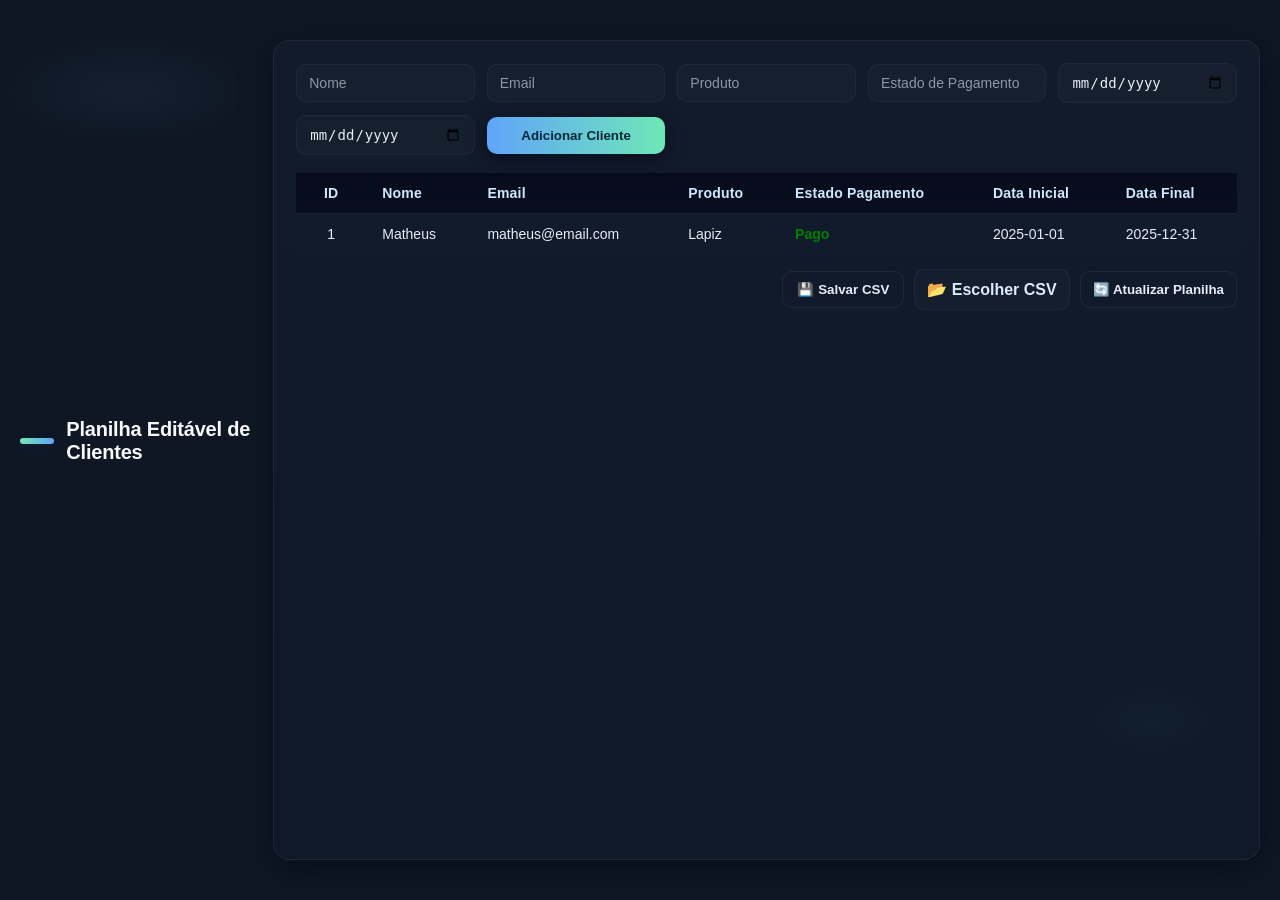
==== index.html @ ca8b0ce0 "NEW: código encaminhado" ====
<!DOCTYPE html>
<html lang="pt-BR">
<head>
  <meta charset="UTF-8">
  <meta name="viewport" content="width=device-width, initial-scale=1.0">
  <title>Planilha Editável</title>
  <link rel="stylesheet" href="style.css">
</head>
<body>
  <h1>Planilha Editável de Clientes</h1>

  <div class="container">
    <!-- Formulário de cadastro -->
    <div class="form-cadastro">
      <input type="text" id="nome" placeholder="Nome" required>
      <input type="email" id="email" placeholder="Email" required>
      <input type="text" id="produto" placeholder="Produto" required>
      <input type="text" id="estado" placeholder="Estado de Pagamento" required>
      <input type="date" id="dataInicial" placeholder="Data Inicial" required>
      <input type="date" id="dataFinal" placeholder="Data Final" required>
      <button id="btnAdicionar">Adicionar Cliente</button>
    </div>

    <!-- Planilha -->
    <table id="tabela">
      <thead>
        <tr>
          <th>ID</th>
          <th>Nome</th>
          <th>Email</th>
          <th>Produto</th>
          <th>Estado Pagamento</th>
          <th>Data Inicial</th>
          <th>Data Final</th>
        </tr>
      </thead>
      <tbody contenteditable="true">
        <tr>
          <td>1</td>
          <td>Matheus</td>
          <td>matheus@email.com</td>
          <td>Lapiz</td>
          <td>Pago</td>
          <td>2025-01-01</td>
          <td>2025-12-31</td>
        </tr>
      </tbody>
    </table>

    <!-- Botões -->
    <div class="botoes">
        <button id="btnExportar">💾 Salvar CSV</button>

        <label for="inputCSV" class="file-label">📂 Escolher CSV</label>
        <input type="file" id="inputCSV" accept=".csv">

        <button id="btnImportar">🔄 Atualizar Planilha</button>
    </div>

  </div>

  <script src="script.js"></script>
</body>
</html>
---- style.css ----
/* style.css — Visual moderno para a planilha */

/* --- Variáveis de tema --- */
:root{
  --bg: #0f1724;              /* fundo da página */
  --card: rgba(255,255,255,0.04);
  --glass: rgba(255,255,255,0.04);
  --muted: #9aa4b2;
  --accent: linear-gradient(90deg,#6ee7b7 0%, #60a5fa 100%);
  --primary: #2563eb;
  --primary-600: #1e40af;
  --success: #10b981;
  --danger: #ef4444;
  --glass-border: rgba(255,255,255,0.06);
  --radius: 12px;
  --shadow: 0 8px 30px rgba(2,6,23,0.6);
  --glass-shadow: 0 6px 18px rgba(2,6,23,0.55);
  --max-width: 1100px;
}

/* --- Reset e base --- */
* { box-sizing: border-box; }
html,body { height: 100%; }
body {
  margin: 0;
  font-family: Inter, "Segoe UI", Roboto, "Helvetica Neue", Arial;
  background: radial-gradient(1200px 500px at 10% 10%, rgba(96,165,250,0.06), transparent 10%),
              radial-gradient(800px 400px at 90% 80%, rgba(110,231,183,0.03), transparent 10%),
              var(--bg);
  color: #e6eef8;
  -webkit-font-smoothing:antialiased;
  -moz-osx-font-smoothing:grayscale;
  padding: 40px 20px;
  display: flex;
  justify-content: center;
}

/* --- Container principal --- */
.container {
  width: 100%;
  max-width: var(--max-width);
  background: linear-gradient(180deg, rgba(255,255,255,0.02), rgba(255,255,255,0.01));
  border-radius: calc(var(--radius) + 4px);
  padding: 22px;
  box-shadow: var(--shadow);
  border: 1px solid var(--glass-border);
  backdrop-filter: blur(6px) saturate(120%);
}

/* Título */
h1 {
  margin: 0 0 18px 0;
  font-size: 20px;
  letter-spacing: -0.2px;
  color: #f8fafc;
  display: flex;
  align-items: center;
  gap: 12px;
}
h1::before{
  content: "";
  width: 44px;
  height: 6px;
  background: var(--accent);
  border-radius: 6px;
  box-shadow: 0 6px 20px rgba(37,99,235,0.12);
}

/* --- Formulário de cadastro --- */
.form-cadastro {
  display: grid;
  grid-template-columns: repeat(auto-fit, minmax(160px, 1fr));
  gap: 12px;
  align-items: center;
  margin-bottom: 18px;
}

.form-cadastro input[type="text"],
.form-cadastro input[type="email"],
.form-cadastro input[type="date"],
.form-cadastro input[type="number"]{
  background: rgba(255,255,255,0.02);
  border: 1px solid rgba(255,255,255,0.04);
  padding: 10px 12px;
  border-radius: 10px;
  color: #e6eef8;
  outline: none;
  transition: transform .08s ease, box-shadow .12s ease, border-color .12s ease;
  font-size: 14px;
}

.form-cadastro input::placeholder{
  color: var(--muted);
  opacity: 0.9;
}

/* foco bonito */
.form-cadastro input:focus{
  transform: translateY(-2px);
  box-shadow: 0 6px 20px rgba(37,99,235,0.08);
  border-color: rgba(96,165,250,0.9);
}

/* Botões do formulário */
.form-cadastro button{
  grid-column: span 1;
  background: linear-gradient(90deg,#60a5fa,#6ee7b7);
  border: none;
  color: #04263b;
  padding: 11px 14px;
  border-radius: 10px;
  cursor: pointer;
  font-weight: 600;
  box-shadow: var(--glass-shadow);
  transition: transform .08s ease, opacity .12s;
}
.form-cadastro button:hover{ transform: translateY(-3px); opacity: .98; }

/* --- Área da tabela --- */
.table-wrap{
  width: 100%;
  overflow: auto;
  border-radius: 10px;
  border: 1px solid rgba(255,255,255,0.03);
  background: linear-gradient(180deg, rgba(255,255,255,0.01), rgba(255,255,255,0.00));
}

/* tabela */
table {
  width: 100%;
  min-width: 800px;
  border-collapse: collapse;
  font-size: 14px;
}

thead th {
  position: sticky;
  top: 0;
  background: linear-gradient(180deg, rgba(2,6,23,0.7), rgba(2,6,23,0.6));
  color: #cfe9ff;
  text-align: left;
  padding: 12px 16px;
  font-weight: 700;
  letter-spacing: 0.2px;
  border-bottom: 1px solid rgba(255,255,255,0.04);
}

tbody td {
  padding: 12px 16px;
  border-bottom: 1px dashed rgba(255,255,255,0.02);
  vertical-align: middle;
  color: #e6eef8;
}

/* zebra suave */
tbody tr:nth-child(odd){
  background: linear-gradient(90deg, rgba(255,255,255,0.00), rgba(255,255,255,0.001));
}
tbody tr:hover{
  background: linear-gradient(90deg, rgba(96,165,250,0.03), rgba(110,231,183,0.02));
}

/* células editáveis: visual ao focar (precisa tornar td focusable via JS opcional) */
tbody td:focus{
  outline: none;
  box-shadow: inset 0 0 0 2px rgba(96,165,250,0.14);
  background: rgba(96,165,250,0.03);
  transform: translateY(-1px);
}

/* ID column */
thead th:first-child, tbody td:first-child { width: 70px; text-align: center; }

/* responsividade */
@media (max-width: 880px){
  :root{ --max-width: 980px; }
  table { min-width: 700px; }
}
@media (max-width: 640px){
  .form-cadastro { grid-template-columns: repeat(1, 1fr); }
  table { min-width: 600px; font-size: 13px; }
}

/* --- Área de botões inferiores --- */
.botoes {
  margin-top: 14px;
  display: flex;
  flex-wrap: wrap;
  gap: 10px;
  align-items: center;
  justify-content: flex-end;
}

/* botão principal */
button#btnExportar {
  background: transparent;
  border: 1px solid rgba(255,255,255,0.06);
  color: #e6eef8;
  padding: 10px 14px;
  border-radius: 10px;
  cursor: pointer;
  font-weight: 600;
  transition: transform .08s, background .12s;
}
button#btnExportar:hover{
  transform: translateY(-3px);
  background: linear-gradient(90deg,#0ea5b0 0%, rgba(96,165,250,0.06) 100%);
  border-color: rgba(96,165,250,0.18);
  color: #04263b;
}

/* import file (escondendo o input e estilizando) */
input[type="file"]{
  display: none;
}
label.file-label{
  display: inline-block;
  padding: 10px 12px;
  border-radius: 10px;
  border: 1px solid rgba(255,255,255,0.04);
  background: rgba(255,255,255,0.02);
  cursor: pointer;
  font-weight: 600;
  color: #dbeafe;
}
label.file-label:hover{ transform: translateY(-2px); }

/* botão importar */
button#btnImportar{
  background: transparent;
  border: 1px solid rgba(255,255,255,0.06);
  padding: 10px 12px;
  border-radius: 10px;
  cursor: pointer;
  color: #e6eef8;
  font-weight: 700;
}
button#btnImportar:hover{
  background: rgba(255,255,255,0.02);
  transform: translateY(-2px);
}

/* --- Mensagens pequenas e helpers --- */
.small {
  font-size: 12px;
  color: var(--muted);
  margin-top: 8px;
  text-align: left;
}

/* --- Footer spacing --- */
.footer-space { height: 8px; }

/* --- Pequeno ajuste visual para inputs date --- */
input[type="date"] {
  padding: 9px 12px;
}

/* --- Fim do style --- */
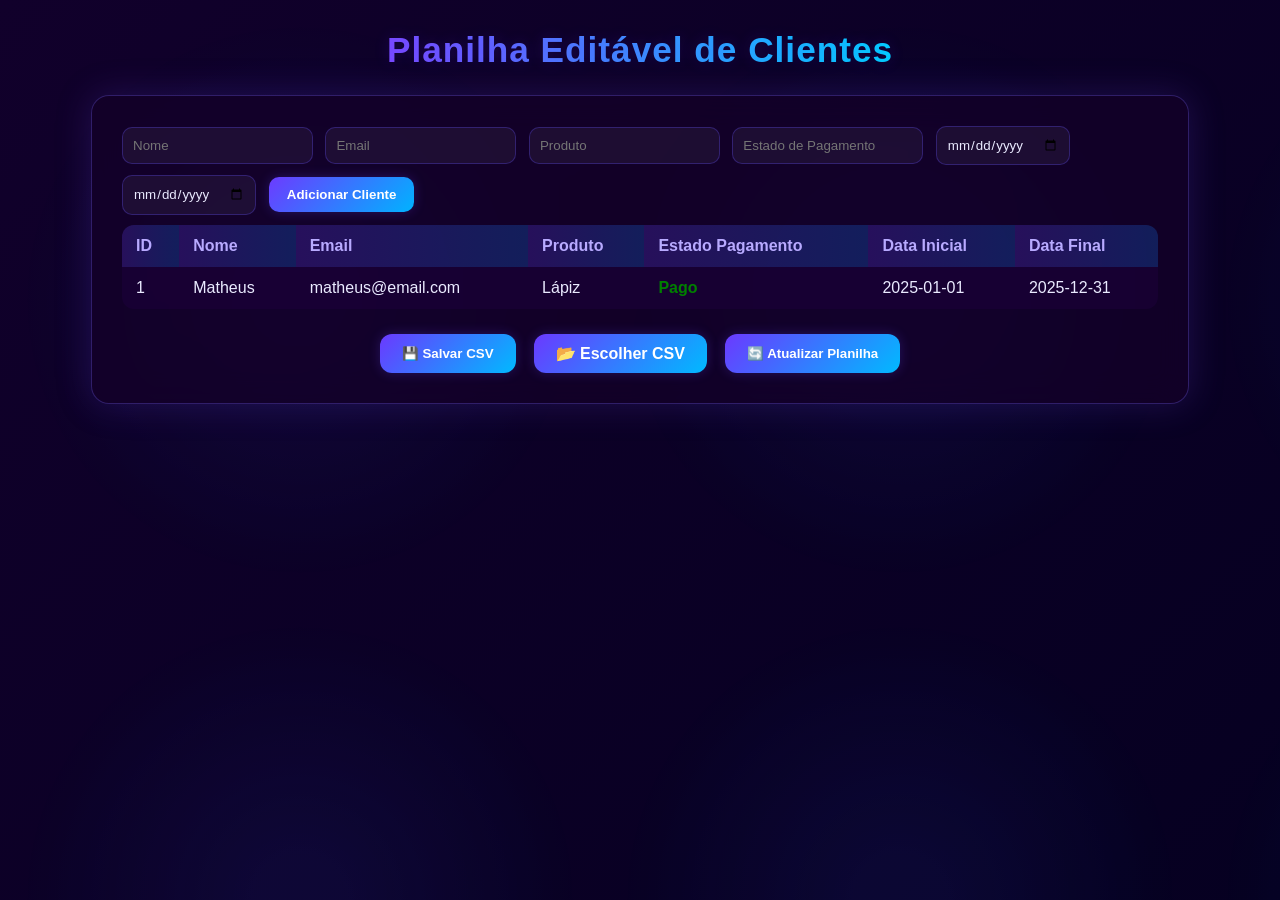
==== commit 6f17dcc1: "NEW: atualição do código para interagir corretamente com o banco" ====
--- a/index.html
+++ b/index.html
@@ -39,7 +39,7 @@
           <td>1</td>
           <td>Matheus</td>
           <td>matheus@email.com</td>
-          <td>Lapiz</td>
+          <td>Lápiz</td>
           <td>Pago</td>
           <td>2025-01-01</td>
           <td>2025-12-31</td>
--- a/style.css
+++ b/style.css
@@ -1,259 +1,206 @@
-/* style.css — Visual moderno para a planilha */
-
-/* --- Variáveis de tema --- */
-:root{
-  --bg: #0f1724;              /* fundo da página */
-  --card: rgba(255,255,255,0.04);
-  --glass: rgba(255,255,255,0.04);
-  --muted: #9aa4b2;
-  --accent: linear-gradient(90deg,#6ee7b7 0%, #60a5fa 100%);
-  --primary: #2563eb;
-  --primary-600: #1e40af;
-  --success: #10b981;
-  --danger: #ef4444;
-  --glass-border: rgba(255,255,255,0.06);
-  --radius: 12px;
-  --shadow: 0 8px 30px rgba(2,6,23,0.6);
-  --glass-shadow: 0 6px 18px rgba(2,6,23,0.55);
-  --max-width: 1100px;
-}
-
-/* --- Reset e base --- */
-* { box-sizing: border-box; }
-html,body { height: 100%; }
+/* ====== RESET ====== */
+* {
+  margin: 0;
+  padding: 0;
+  box-sizing: border-box;
+  font-family: "Poppins", sans-serif;
+}
+
 body {
-  margin: 0;
-  font-family: Inter, "Segoe UI", Roboto, "Helvetica Neue", Arial;
-  background: radial-gradient(1200px 500px at 10% 10%, rgba(96,165,250,0.06), transparent 10%),
-              radial-gradient(800px 400px at 90% 80%, rgba(110,231,183,0.03), transparent 10%),
-              var(--bg);
-  color: #e6eef8;
-  -webkit-font-smoothing:antialiased;
-  -moz-osx-font-smoothing:grayscale;
-  padding: 40px 20px;
+  height: 100vh;
+  background: radial-gradient(circle at 20% 20%, #1a0033, #050017 80%);
+  background-image: linear-gradient(135deg, #11002b 0%, #060021 100%);
+  color: #eaeaff;
   display: flex;
-  justify-content: center;
-}
-
-/* --- Container principal --- */
+  flex-direction: column;
+  align-items: center;
+  padding: 30px;
+  overflow-x: hidden;
+}
+
+/* Efeito de partículas suaves */
+body::before {
+  content: "";
+  position: fixed;
+  top: 0;
+  left: 0;
+  width: 200%;
+  height: 200%;
+  background: radial-gradient(circle, rgba(100, 0, 255, 0.1) 10%, transparent 60%),
+              radial-gradient(circle, rgba(0, 200, 255, 0.1) 10%, transparent 70%);
+  background-size: 600px 600px;
+  animation: move-bg 20s linear infinite;
+  z-index: -1;
+  opacity: 0.4;
+}
+
+@keyframes move-bg {
+  0% { transform: translate(0, 0); }
+  50% { transform: translate(-200px, 200px); }
+  100% { transform: translate(0, 0); }
+}
+
+/* ====== CONTAINER ====== */
 .container {
-  width: 100%;
-  max-width: var(--max-width);
-  background: linear-gradient(180deg, rgba(255,255,255,0.02), rgba(255,255,255,0.01));
-  border-radius: calc(var(--radius) + 4px);
-  padding: 22px;
-  box-shadow: var(--shadow);
-  border: 1px solid var(--glass-border);
-  backdrop-filter: blur(6px) saturate(120%);
-}
-
-/* Título */
+  background: rgba(20, 0, 40, 0.75);
+  backdrop-filter: blur(15px);
+  border-radius: 18px;
+  border: 1px solid rgba(120, 100, 255, 0.3);
+  padding: 30px;
+  width: 90%;
+  max-width: 1100px;
+  box-shadow: 0 0 35px rgba(90, 60, 200, 0.25);
+  transition: 0.3s ease;
+}
+
+/* ====== TÍTULO ====== */
 h1 {
-  margin: 0 0 18px 0;
-  font-size: 20px;
-  letter-spacing: -0.2px;
-  color: #f8fafc;
-  display: flex;
-  align-items: center;
-  gap: 12px;
-}
-h1::before{
-  content: "";
-  width: 44px;
-  height: 6px;
-  background: var(--accent);
-  border-radius: 6px;
-  box-shadow: 0 6px 20px rgba(37,99,235,0.12);
-}
-
-/* --- Formulário de cadastro --- */
-.form-cadastro {
-  display: grid;
-  grid-template-columns: repeat(auto-fit, minmax(160px, 1fr));
-  gap: 12px;
-  align-items: center;
-  margin-bottom: 18px;
-}
-
-.form-cadastro input[type="text"],
-.form-cadastro input[type="email"],
-.form-cadastro input[type="date"],
-.form-cadastro input[type="number"]{
-  background: rgba(255,255,255,0.02);
-  border: 1px solid rgba(255,255,255,0.04);
-  padding: 10px 12px;
+  text-align: center;
+  margin-bottom: 25px;
+  font-size: 2.2rem;
+  background: linear-gradient(90deg, #7a4bff, #00d4ff);
+  -webkit-background-clip: text;
+  -webkit-text-fill-color: transparent;
+  letter-spacing: 1px;
+  text-shadow: 0 0 15px rgba(80, 40, 255, 0.2);
+}
+
+/* ====== FORMULÁRIO ====== */
+.form-cadastro input {
+  background: rgba(255, 255, 255, 0.05);
+  border: 1px solid rgba(100, 80, 255, 0.3);
   border-radius: 10px;
-  color: #e6eef8;
+  padding: 10px;
+  color: #eaeaff;
+  margin-right: 8px;
+  margin-bottom: 10px;
+  transition: 0.3s;
+}
+
+.form-cadastro input:focus {
+  border-color: #8a70ff;
+  box-shadow: 0 0 10px rgba(120, 90, 255, 0.3);
   outline: none;
-  transition: transform .08s ease, box-shadow .12s ease, border-color .12s ease;
-  font-size: 14px;
-}
-
-.form-cadastro input::placeholder{
-  color: var(--muted);
-  opacity: 0.9;
-}
-
-/* foco bonito */
-.form-cadastro input:focus{
+}
+
+#btnAdicionar {
+  background: linear-gradient(135deg, #6c3bff, #00b3ff);
+  border: none;
+  border-radius: 10px;
+  padding: 10px 18px;
+  color: white;
+  font-weight: 600;
+  cursor: pointer;
+  transition: 0.3s;
+}
+
+#btnAdicionar:hover {
+  background: linear-gradient(135deg, #7d50ff, #00cfff);
   transform: translateY(-2px);
-  box-shadow: 0 6px 20px rgba(37,99,235,0.08);
-  border-color: rgba(96,165,250,0.9);
-}
-
-/* Botões do formulário */
-.form-cadastro button{
-  grid-column: span 1;
-  background: linear-gradient(90deg,#60a5fa,#6ee7b7);
-  border: none;
-  color: #04263b;
-  padding: 11px 14px;
-  border-radius: 10px;
-  cursor: pointer;
-  font-weight: 600;
-  box-shadow: var(--glass-shadow);
-  transition: transform .08s ease, opacity .12s;
-}
-.form-cadastro button:hover{ transform: translateY(-3px); opacity: .98; }
-
-/* --- Área da tabela --- */
-.table-wrap{
-  width: 100%;
-  overflow: auto;
-  border-radius: 10px;
-  border: 1px solid rgba(255,255,255,0.03);
-  background: linear-gradient(180deg, rgba(255,255,255,0.01), rgba(255,255,255,0.00));
-}
-
-/* tabela */
+  box-shadow: 0 0 20px rgba(100, 80, 255, 0.4);
+}
+
+/* ====== TABELA ====== */
 table {
   width: 100%;
-  min-width: 800px;
   border-collapse: collapse;
-  font-size: 14px;
-}
-
-thead th {
-  position: sticky;
-  top: 0;
-  background: linear-gradient(180deg, rgba(2,6,23,0.7), rgba(2,6,23,0.6));
-  color: #cfe9ff;
+  border-radius: 12px;
+  overflow: hidden;
+  background: rgba(30, 0, 60, 0.5);
+}
+
+th, td {
+  padding: 12px 14px;
   text-align: left;
-  padding: 12px 16px;
-  font-weight: 700;
-  letter-spacing: 0.2px;
-  border-bottom: 1px solid rgba(255,255,255,0.04);
-}
-
-tbody td {
-  padding: 12px 16px;
-  border-bottom: 1px dashed rgba(255,255,255,0.02);
-  vertical-align: middle;
-  color: #e6eef8;
-}
-
-/* zebra suave */
-tbody tr:nth-child(odd){
-  background: linear-gradient(90deg, rgba(255,255,255,0.00), rgba(255,255,255,0.001));
-}
-tbody tr:hover{
-  background: linear-gradient(90deg, rgba(96,165,250,0.03), rgba(110,231,183,0.02));
-}
-
-/* células editáveis: visual ao focar (precisa tornar td focusable via JS opcional) */
-tbody td:focus{
+}
+
+th {
+  background: linear-gradient(90deg, rgba(100, 80, 255, 0.2), rgba(0, 150, 255, 0.2));
+  color: #b8aaff;
+  font-weight: 600;
+}
+
+tr:nth-child(even) {
+  background: rgba(255, 255, 255, 0.03);
+}
+
+tr:hover {
+  background: rgba(120, 80, 255, 0.1);
+  transition: 0.3s;
+}
+
+/* ====== CELULAS EDITÁVEIS ====== */
+td[contenteditable="true"] {
+  background: rgba(255, 255, 255, 0.02);
+  border-radius: 8px;
+}
+
+td[contenteditable="true"]:focus {
+  background: rgba(120, 90, 255, 0.1);
   outline: none;
-  box-shadow: inset 0 0 0 2px rgba(96,165,250,0.14);
-  background: rgba(96,165,250,0.03);
-  transform: translateY(-1px);
-}
-
-/* ID column */
-thead th:first-child, tbody td:first-child { width: 70px; text-align: center; }
-
-/* responsividade */
-@media (max-width: 880px){
-  :root{ --max-width: 980px; }
-  table { min-width: 700px; }
-}
-@media (max-width: 640px){
-  .form-cadastro { grid-template-columns: repeat(1, 1fr); }
-  table { min-width: 600px; font-size: 13px; }
-}
-
-/* --- Área de botões inferiores --- */
+  box-shadow: 0 0 8px rgba(120, 80, 255, 0.3);
+}
+
+/* ====== BOTÕES ====== */
 .botoes {
-  margin-top: 14px;
   display: flex;
   flex-wrap: wrap;
-  gap: 10px;
+  justify-content: center;
+  gap: 18px;
+  margin-top: 25px;
+}
+
+button,
+.file-label {
+  display: inline-flex;
   align-items: center;
-  justify-content: flex-end;
-}
-
-/* botão principal */
-button#btnExportar {
-  background: transparent;
-  border: 1px solid rgba(255,255,255,0.06);
-  color: #e6eef8;
-  padding: 10px 14px;
+  gap: 8px;
+  border: none;
+  border-radius: 12px;
+  padding: 10px 22px;
+  color: #fff;
+  font-weight: 600;
+  background: linear-gradient(135deg, #6b39ff, #00baff);
+  box-shadow: 0 0 12px rgba(100, 70, 255, 0.25);
+  cursor: pointer;
+  transition: 0.3s;
+}
+
+button:hover,
+.file-label:hover {
+  background: linear-gradient(135deg, #7c50ff, #00d1ff);
+  transform: translateY(-2px);
+  box-shadow: 0 0 20px rgba(110, 80, 255, 0.5);
+}
+
+input[type="file"] {
+  display: none;
+}
+
+/* ====== SCROLLBAR ====== */
+::-webkit-scrollbar {
+  width: 10px;
+}
+::-webkit-scrollbar-track {
+  background: rgba(15, 0, 35, 0.6);
+}
+::-webkit-scrollbar-thumb {
+  background: rgba(100, 70, 255, 0.4);
   border-radius: 10px;
-  cursor: pointer;
-  font-weight: 600;
-  transition: transform .08s, background .12s;
-}
-button#btnExportar:hover{
-  transform: translateY(-3px);
-  background: linear-gradient(90deg,#0ea5b0 0%, rgba(96,165,250,0.06) 100%);
-  border-color: rgba(96,165,250,0.18);
-  color: #04263b;
-}
-
-/* import file (escondendo o input e estilizando) */
-input[type="file"]{
-  display: none;
-}
-label.file-label{
-  display: inline-block;
-  padding: 10px 12px;
-  border-radius: 10px;
-  border: 1px solid rgba(255,255,255,0.04);
-  background: rgba(255,255,255,0.02);
-  cursor: pointer;
-  font-weight: 600;
-  color: #dbeafe;
-}
-label.file-label:hover{ transform: translateY(-2px); }
-
-/* botão importar */
-button#btnImportar{
-  background: transparent;
-  border: 1px solid rgba(255,255,255,0.06);
-  padding: 10px 12px;
-  border-radius: 10px;
-  cursor: pointer;
-  color: #e6eef8;
-  font-weight: 700;
-}
-button#btnImportar:hover{
-  background: rgba(255,255,255,0.02);
-  transform: translateY(-2px);
-}
-
-/* --- Mensagens pequenas e helpers --- */
-.small {
-  font-size: 12px;
-  color: var(--muted);
-  margin-top: 8px;
-  text-align: left;
-}
-
-/* --- Footer spacing --- */
-.footer-space { height: 8px; }
-
-/* --- Pequeno ajuste visual para inputs date --- */
-input[type="date"] {
-  padding: 9px 12px;
-}
-
-/* --- Fim do style --- */
+}
+::-webkit-scrollbar-thumb:hover {
+  background: rgba(130, 100, 255, 0.6);
+}
+
+/* ====== RESPONSIVO ====== */
+@media (max-width: 700px) {
+  .form-cadastro input {
+    width: 100%;
+  }
+  .botoes {
+    flex-direction: column;
+  }
+  h1 {
+    font-size: 1.7rem;
+  }
+}
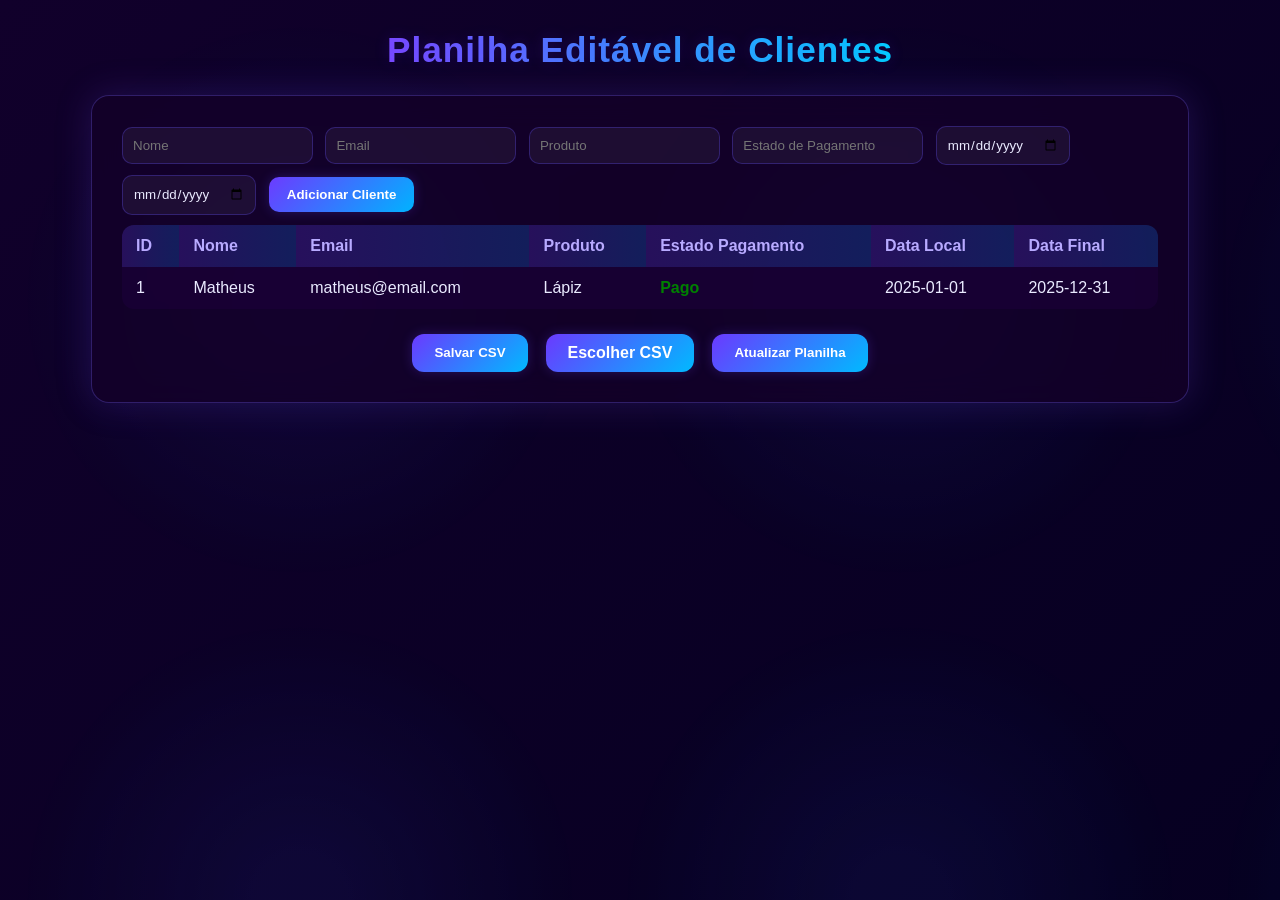
==== commit 60dbd8e5: "NEW: código completo" ====
--- a/index.html
+++ b/index.html
@@ -30,7 +30,7 @@
           <th>Email</th>
           <th>Produto</th>
           <th>Estado Pagamento</th>
-          <th>Data Inicial</th>
+          <th>Data Local</th>
           <th>Data Final</th>
         </tr>
       </thead>
@@ -49,12 +49,12 @@
 
     <!-- Botões -->
     <div class="botoes">
-        <button id="btnExportar">💾 Salvar CSV</button>
+        <button id="btnExportar"> Salvar CSV</button>
 
-        <label for="inputCSV" class="file-label">📂 Escolher CSV</label>
+        <label for="inputCSV" class="file-label"> Escolher CSV</label>
         <input type="file" id="inputCSV" accept=".csv">
 
-        <button id="btnImportar">🔄 Atualizar Planilha</button>
+        <button id="btnImportar"> Atualizar Planilha</button>
     </div>
 
   </div>
